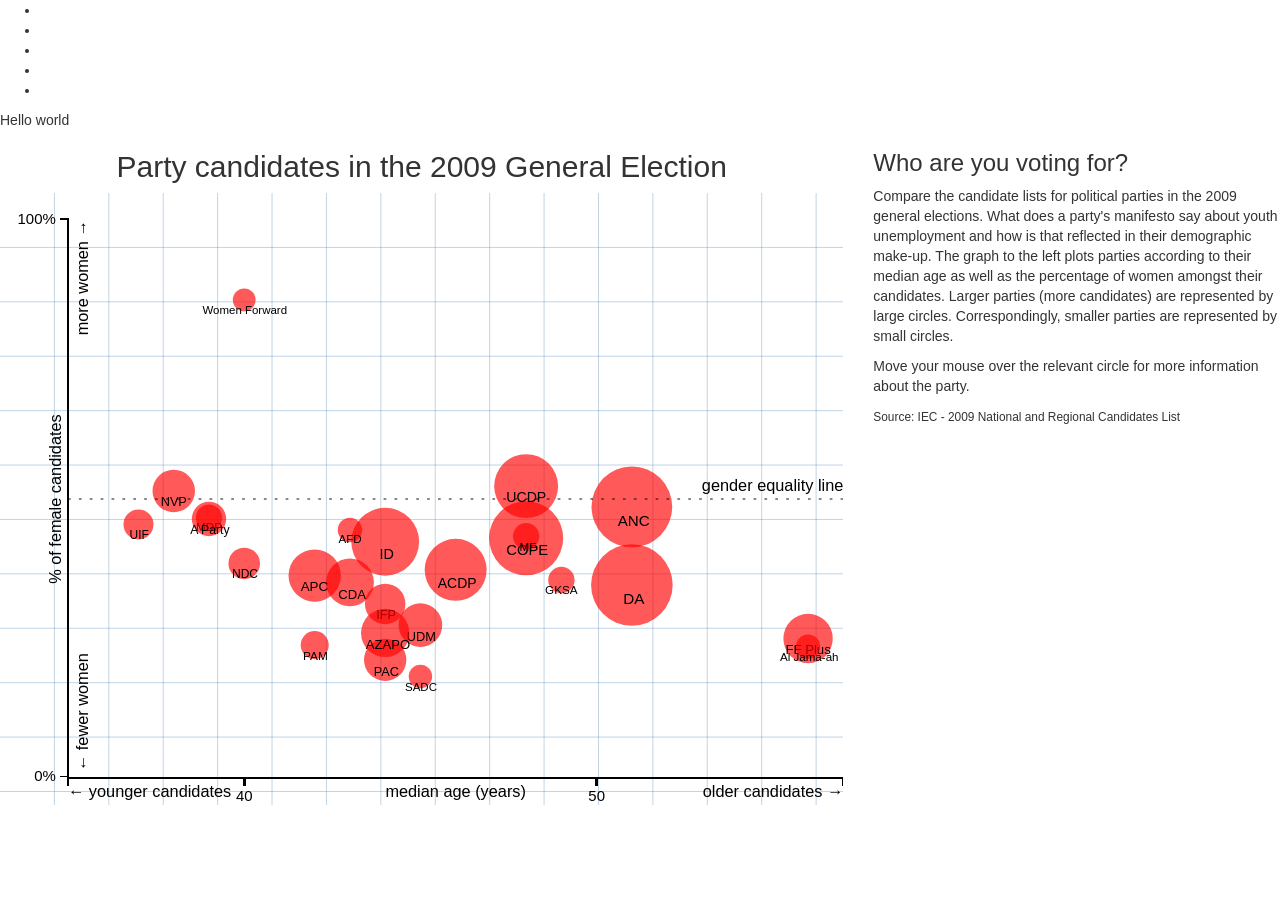
==== deploy/index.html @ d591b9a8 "New popup look and new colours" ====
<!DOCTYPE html>
	<meta charset="utf-8">
	<title>Deploy Test</title>
	
	<link href="../viz/bootstrap-grid.min.css" type="text/css" rel="stylesheet" />
	<link href="../viz/style.css" type="text/css" rel="stylesheet" />
    <div>
        <ul>
            <li class="blah"></li>
            <li class="blah"></li>
            <li class="blah"></li>
            <li class="blah"></li>
            <li class="blah"></li>
        </ul>
    </div>
    
	<div id="code4sa"></div>
	<div class="container-fluid">
    <div class="row">
        <div id="quadcontainer" class="col-md-8">
            <h2 class="text-center">Party candidates in the 2009 General Election</h2>
        </div>
        <div id="infobox" class="col-md-4">
            <div id="party_info">
                <h3 id="lbl_party"></h3>
                <dl class="dl-horizontal">
                    <dt>Total Candidates:</dt> <dd><span id="lbl_total"></span></dd>

                    <dt>Men:</dt> <dd><span id="lbl_males">50</span>%</dd>
                    <dt>Women:</dt> <dd><span id="lbl_females">50</span>%</dd>

                    <dt>Median Age:</dt> <dd><span id="lbl_median"></span> years</dd>
                    <dt>Younger than 40 years:</dt> <dd><span id="lbl_young"></span>%</dd>
                    <dt>Between 40 and 60:</dt> <dd><span id="lbl_middle"></span>%</dd>
                    <dt>Between 60 and 80:</dt> <dd><span id="lbl_old"></span>%</dd>
                    <dt># candidates over 80:</dt> <dd><span id="lbl_vold"></span></dd>
                </dl>
                <span id="gender_pie"></span>
                <span id="age_pie"></span>

                <h4>Youngest Members</h4>
                <div id="youngest_members"></div>
                <h4>Oldest Members</h4>
                <div id="oldest_members"></div>
            </div>

            <h3>Who are you voting for?</h3>
            <p>
            Compare the candidate lists for political parties in the 2009 general elections. What does a party's manifesto say about youth unemployment and how is that reflected in their demographic make-up. The graph to the left plots parties according to their median age as well as the percentage of women amongst their candidates. Larger parties (more candidates) are represented by large circles. Correspondingly, smaller parties are represented by small circles.
            </p>

            <p>Move your mouse over the relevant circle for more information about the party.</p>

            <p><small>Source: IEC - 2009 National and Regional Candidates List</small></p>
        </div>
    </div>
</div>

<script src="deploy-ck.js"></script>
<script>
	Code4SA.deploy("test");
</script>
---- viz/style.css ----
.grid {
  stroke-width: 0.5px;
  stroke: steelblue;
  fill: none;
  opacity: 0.5;
}

.axis {
  stroke-width: 3px;
  stroke: black;
  fill: none;
}

.middle-axis {
    opacity:0.61728396;
    fill:#000000;
    stroke:#000000;
    stroke-width:1px;
    stroke-linecap:round
    stroke-miterlimit:4;stroke-dasharray:2.00000001,6.00000003;stroke-dashoffset:0
}

g.item circle {
  fill: red;
  opacity: 0.65;
  stroke: none;
}

g.item circle:hover {
  cursor: pointer;
  opacity: 1.0;
}

g.item circle.party.clicked {
    fill: #cc0000;
}

svg.pie {
    width: 100px;
    height: 200px;
}

text {
  font: 12px sans-serif;
}

#quad {
}

#party_info {
    display: none;
}

.yaxis path, .yaxis line {
    fill: none;
    stroke: black;
    shape-rendering: crispEdges;
}

.yaxis text, .xaxis text {
    font-family: sans-serif;
    font-size: 11px;
}

.xaxis path, .xaxis line {
    fill: none;
    stroke-width:2;
    stroke: black;
    shape-rendering: crispEdges;
}

.text-label:hover {
  cursor: pointer;
}

text.pie.label, text.pie.legend {
    font-family: sans-serif;
    font-size: 12px;
}
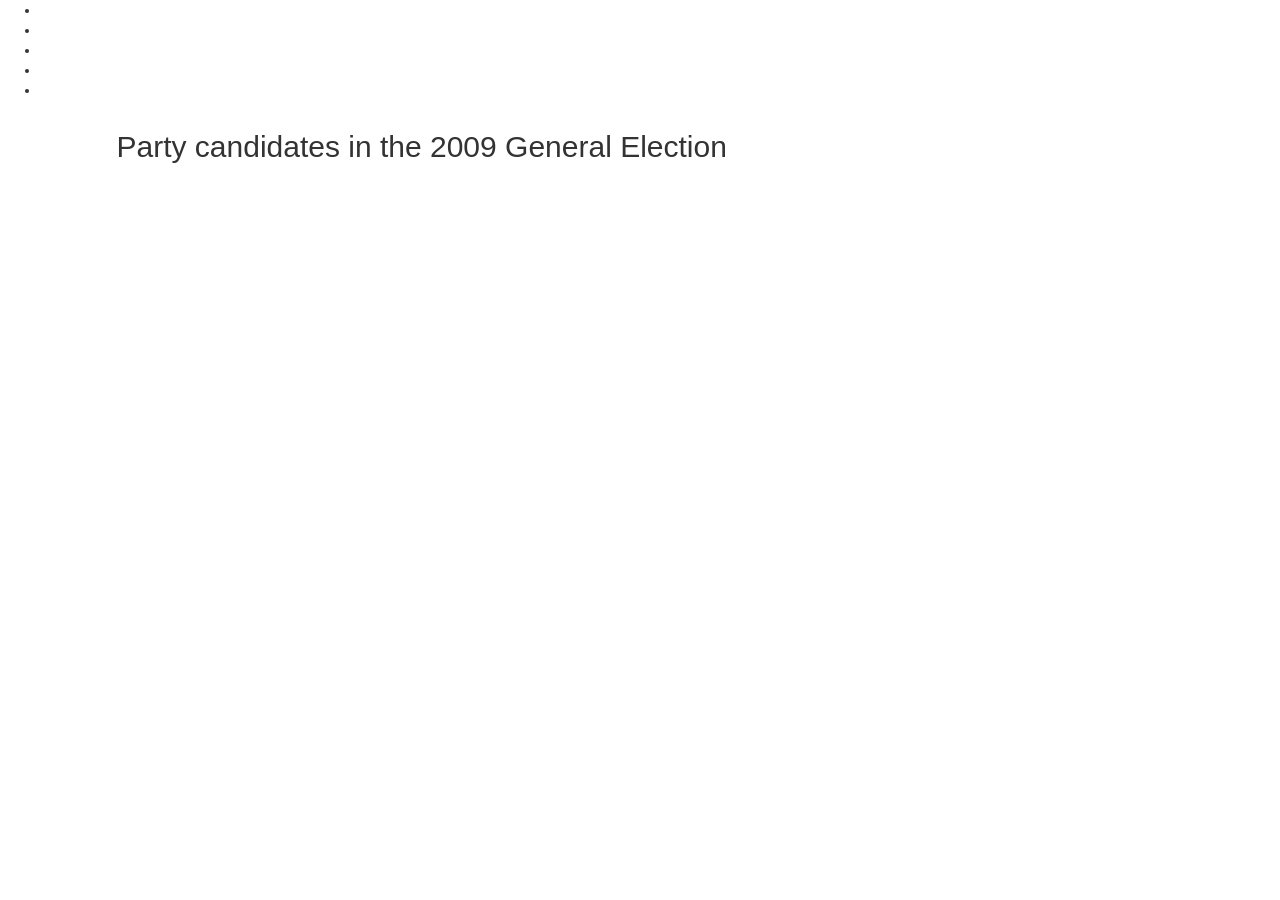
==== commit 59c5aa02: "Deploy framework" ====
--- a/deploy/index.html
+++ b/deploy/index.html
@@ -13,7 +13,7 @@
             <li class="blah"></li>
         </ul>
     </div>
-    
+
 	<div id="code4sa"></div>
 	<div class="container-fluid">
     <div class="row">
@@ -58,5 +58,5 @@
 
 <script src="deploy-ck.js"></script>
 <script>
-	Code4SA.deploy("test");
+	deploy("test");
 </script>
--- a/viz/style.css
+++ b/viz/style.css
@@ -21,8 +21,7 @@
 }
 
 g.item circle {
-  fill: red;
-  opacity: 0.65;
+  opacity: 0.7;
   stroke: none;
 }
 
@@ -31,8 +30,8 @@
   opacity: 1.0;
 }
 
-g.item circle.party.clicked {
-    fill: #cc0000;
+g.item circle.party.active {
+    opacity: 1;
 }
 
 svg.pie {
@@ -45,6 +44,56 @@
 }
 
 #quad {
+}
+
+#embiggen_container {
+  border: 1px #CCC solid;
+  width: 620px;
+  height: auto;
+  position: relative;
+  display: block;
+  max-height: 90%;
+}
+
+.small {
+  width: 400px;
+  height: 400px;
+  position: absolute;
+}
+
+#overlay {
+  opacity: 0;
+  transition: opacity 1s;
+  -webkit-transition: opacity 1s;
+}
+
+#close {
+  right: 5px;
+  top: 5px;
+  position: absolute;
+  opacity: 0;
+}
+
+#embiggen_container.embiggen #close {
+  opacity: 1;
+}
+
+#close {
+  transition: opacity 1s;
+  -webkit-transition: opacity 1s;
+}
+
+.animate {
+  transition: width 1s, height 1s, transform 1s, position 1s, margin 1s;
+  -webkit-transition: width 1s, height 1s, -webkit-transform 1s, position 1s, margin 1s;
+}
+
+#infobox {
+  display: none;
+}
+
+#embiggen_container.embiggen #infobox {
+  display: block;
 }
 
 #party_info {
@@ -77,3 +126,5 @@
     font-family: sans-serif;
     font-size: 12px;
 }
+
+
